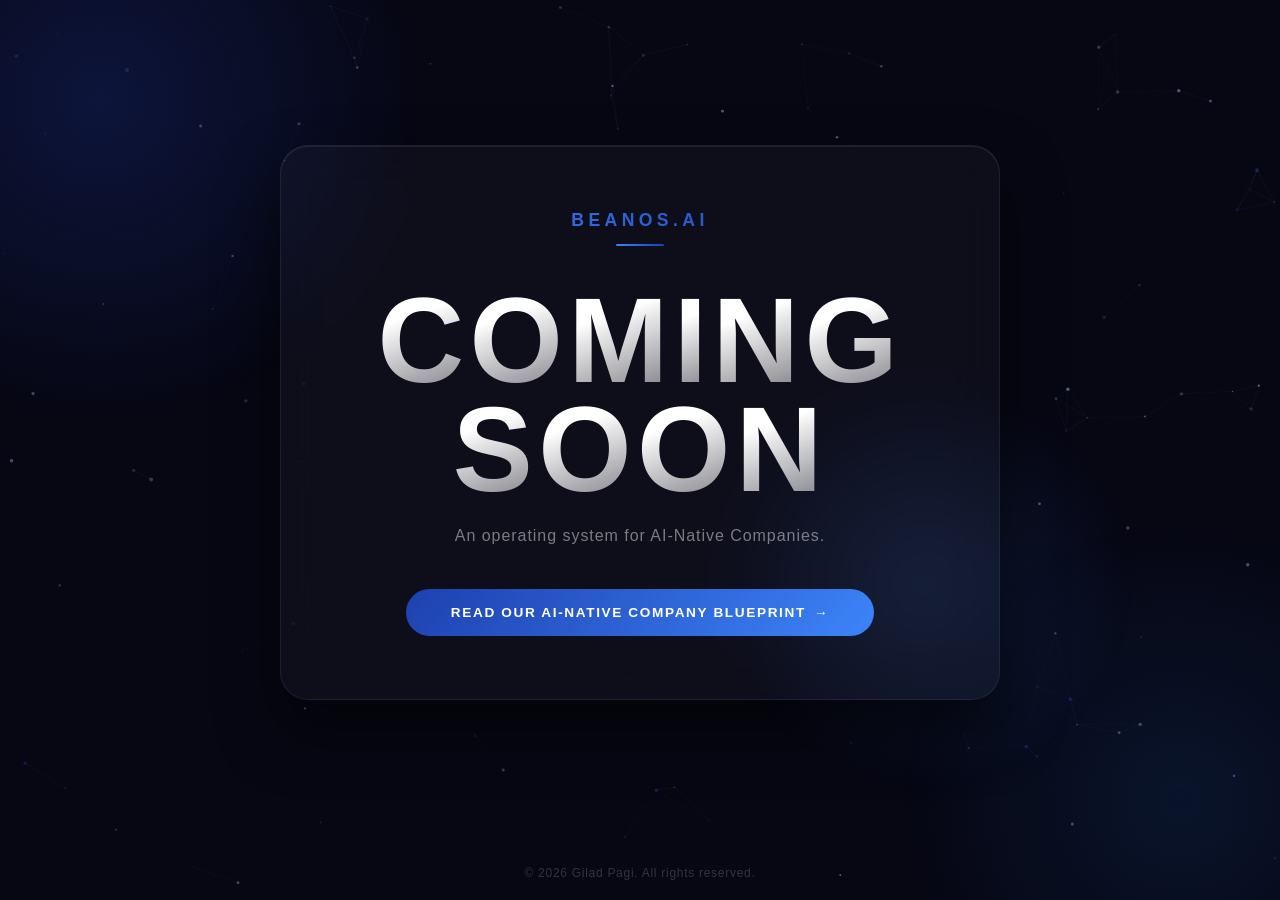
==== docs/index.html @ 56fc5c71 "Rebuild: coming soon landing + blueprint at /blueprint/ Co-Authored-By: Claude Opus 4.6 (1M context)" ====
<!DOCTYPE html>
<html lang="en">
<head>
    <meta charset="UTF-8">
    <meta name="viewport" content="width=device-width, initial-scale=1.0">
    <title>BeanOS.ai — Coming Soon</title>
    <meta name="description" content="BeanOS — an operating system for running a company on AI as the underlying infrastructure.">
    <meta name="author" content="Gilad Pagi">

    <!-- OpenGraph -->
    <meta property="og:title" content="BeanOS.ai — Coming Soon">
    <meta property="og:description" content="An operating system for running a company on AI as the underlying infrastructure.">
    <meta property="og:type" content="website">
    <meta property="og:url" content="https://beanos.ai">
    <meta property="og:site_name" content="BeanOS">

    <!-- Twitter Card -->
    <meta name="twitter:card" content="summary">
    <meta name="twitter:title" content="BeanOS.ai — Coming Soon">
    <meta name="twitter:description" content="An operating system for running a company on AI as the underlying infrastructure.">

    <!-- Security -->
    <meta http-equiv="Content-Security-Policy"
          content="default-src 'self'; script-src 'unsafe-inline'; style-src 'unsafe-inline' https://fonts.googleapis.com; font-src https://fonts.gstatic.com; img-src 'self' data:; connect-src 'none'; frame-ancestors 'none'; base-uri 'self'; form-action 'none';">
    <meta name="referrer" content="strict-origin-when-cross-origin">

    <!-- Fonts -->
    <link rel="preconnect" href="https://fonts.googleapis.com">
    <link rel="preconnect" href="https://fonts.gstatic.com" crossorigin>
    <link href="https://fonts.googleapis.com/css2?family=DM+Sans:wght@300;400;500;600;700&display=swap" rel="stylesheet">

    <style>
        *, *::before, *::after { margin: 0; padding: 0; box-sizing: border-box; }
        html, body { height: 100%; }

        body {
            font-family: 'DM Sans', -apple-system, BlinkMacSystemFont, 'Segoe UI', sans-serif;
            background: #070714;
            color: #fff;
            overflow-x: hidden;
            min-height: 100vh;
            display: flex;
            flex-direction: column;
        }

        #particles-canvas {
            position: fixed;
            inset: 0;
            z-index: 0;
            pointer-events: none;
        }

        .orb {
            position: fixed;
            border-radius: 50%;
            pointer-events: none;
            z-index: 1;
            will-change: transform;
            animation: orbFloat 14s ease-in-out infinite;
        }
        .orb-1 {
            width: 700px; height: 700px;
            background: radial-gradient(circle at center, rgba(30, 64, 175, 0.25), transparent 65%);
            top: -250px; left: -250px;
        }
        .orb-2 {
            width: 600px; height: 600px;
            background: radial-gradient(circle at center, rgba(15, 52, 96, 0.3), transparent 65%);
            bottom: -200px; right: -200px;
            animation-delay: -5s;
        }
        .orb-3 {
            width: 450px; height: 450px;
            background: radial-gradient(circle at center, rgba(59, 130, 246, 0.15), transparent 65%);
            top: 40%; right: 10%;
            animation-delay: -9s;
        }
        @keyframes orbFloat {
            0%, 100% { transform: translate(0, 0); }
            33% { transform: translate(25px, -30px); }
            66% { transform: translate(-20px, 20px); }
        }

        .main-wrapper {
            flex: 1;
            display: flex;
            align-items: center;
            justify-content: center;
            padding: 2rem 1.5rem;
            position: relative;
            z-index: 2;
        }

        .glass-card {
            background: rgba(255, 255, 255, 0.03);
            backdrop-filter: blur(24px);
            -webkit-backdrop-filter: blur(24px);
            border: 1px solid rgba(255, 255, 255, 0.07);
            border-radius: 28px;
            padding: 4rem 4.5rem;
            max-width: 720px;
            width: 100%;
            text-align: center;
            box-shadow: 0 30px 60px rgba(0, 0, 0, 0.6),
                        inset 0 1px 0 rgba(255, 255, 255, 0.08);
            animation: cardIn 0.9s cubic-bezier(0.22, 1, 0.36, 1) both;
        }
        @keyframes cardIn {
            from { opacity: 0; transform: translateY(40px) scale(0.96); }
            to   { opacity: 1; transform: translateY(0) scale(1); }
        }

        .brand { margin-bottom: 2.5rem; animation: fadeUp 0.7s ease-out 0.2s both; }
        .brand-name {
            font-size: 1.1rem;
            font-weight: 600;
            letter-spacing: 0.25em;
            text-transform: uppercase;
            background: linear-gradient(90deg, #3b82f6 0%, #1e40af 100%);
            -webkit-background-clip: text;
            -webkit-text-fill-color: transparent;
            background-clip: text;
        }
        .brand-line {
            width: 48px; height: 2px;
            background: linear-gradient(90deg, #3b82f6, #1e40af);
            margin: 0.8rem auto 0;
            border-radius: 2px;
        }

        .cs-heading {
            margin-bottom: 1.25rem;
            line-height: 0.9;
            perspective: 600px;
        }
        .cs-row { display: flex; justify-content: center; gap: 0.04em; }
        .cs-row + .cs-row { margin-top: 0.04em; }
        .cs-heading span {
            display: inline-block;
            font-size: clamp(4rem, 12vw, 7.5rem);
            font-weight: 700;
            letter-spacing: 0.04em;
            background: linear-gradient(160deg, #ffffff 30%, rgba(255, 255, 255, 0.45) 100%);
            -webkit-background-clip: text;
            -webkit-text-fill-color: transparent;
            background-clip: text;
            animation: letterIn 0.7s cubic-bezier(0.34, 1.56, 0.64, 1) calc(var(--i) * 60ms) both;
        }
        @keyframes letterIn {
            from { opacity: 0; transform: translateY(50px) rotateX(-25deg); }
            to   { opacity: 1; transform: translateY(0) rotateX(0); }
        }

        .tagline {
            font-size: 1rem;
            font-weight: 300;
            color: rgba(255, 255, 255, 0.45);
            letter-spacing: 0.06em;
            line-height: 1.6;
            margin-bottom: 2.5rem;
            animation: fadeUp 0.7s ease-out 0.85s both;
        }

        .cta-btn {
            display: inline-flex;
            align-items: center;
            gap: 0.5rem;
            padding: 1rem 2.8rem;
            font-family: inherit;
            font-size: 0.85rem;
            font-weight: 600;
            letter-spacing: 0.12em;
            text-transform: uppercase;
            color: #fff;
            text-decoration: none;
            border-radius: 50px;
            background: linear-gradient(135deg, #1e40af 0%, #3b82f6 50%, #1e40af 100%);
            background-size: 200% 100%;
            background-position: 0% 0%;
            transition: background-position 0.4s ease, transform 0.3s ease, box-shadow 0.3s ease;
            animation: fadeUp 0.7s ease-out 1.2s both;
        }
        .cta-btn:hover {
            background-position: 100% 0%;
            transform: translateY(-3px);
            box-shadow: 0 16px 40px rgba(30, 64, 175, 0.45);
        }
        .cta-btn .arrow {
            display: inline-block;
            transition: transform 0.3s ease;
        }
        .cta-btn:hover .arrow { transform: translateX(4px); }

        .secondary-links {
            margin-top: 1.5rem;
            animation: fadeUp 0.7s ease-out 1.5s both;
        }
        .secondary-links a {
            color: rgba(255, 255, 255, 0.35);
            text-decoration: none;
            font-size: 0.8rem;
            letter-spacing: 0.05em;
            transition: color 0.2s ease;
            margin: 0 0.75rem;
        }
        .secondary-links a:hover { color: rgba(255, 255, 255, 0.7); }

        .site-footer {
            position: relative; z-index: 2;
            text-align: center; padding: 1.25rem;
        }
        .site-footer p {
            font-size: 0.75rem;
            color: rgba(255, 255, 255, 0.18);
            letter-spacing: 0.06em;
        }

        @keyframes fadeUp {
            from { opacity: 0; transform: translateY(20px); }
            to   { opacity: 1; transform: translateY(0); }
        }

        @media (max-width: 640px) {
            .glass-card { padding: 3rem 1.75rem; }
        }
    </style>
</head>
<body>
    <canvas id="particles-canvas"></canvas>
    <div class="orb orb-1"></div>
    <div class="orb orb-2"></div>
    <div class="orb orb-3"></div>

    <main class="main-wrapper">
        <div class="glass-card">
            <div class="brand">
                <p class="brand-name">BeanOS.ai</p>
                <div class="brand-line"></div>
            </div>

            <div class="cs-heading" aria-label="Coming Soon">
                <div class="cs-row">
                    <span style="--i:1">C</span><span style="--i:2">O</span><span style="--i:3">M</span><span style="--i:4">I</span><span style="--i:5">N</span><span style="--i:6">G</span>
                </div>
                <div class="cs-row">
                    <span style="--i:7">S</span><span style="--i:8">O</span><span style="--i:9">O</span><span style="--i:10">N</span>
                </div>
            </div>

            <p class="tagline">An operating system for AI-Native Companies.</p>

            <a href="blueprint/" class="cta-btn">Read our AI-Native Company Blueprint <span class="arrow">&rarr;</span></a>
        </div>
    </main>

    <footer class="site-footer">
        <p>&copy; 2026 Gilad Pagi. All rights reserved.</p>
    </footer>

    <script>
        (function () {
            var canvas = document.getElementById('particles-canvas');
            var ctx = canvas.getContext('2d');
            var particles = [];
            var raf;
            function resize() { canvas.width = window.innerWidth; canvas.height = window.innerHeight; }
            function Particle() { this.init(); }
            Particle.prototype.init = function () {
                this.x = Math.random() * canvas.width;
                this.y = Math.random() * canvas.height;
                this.vx = (Math.random() - 0.5) * 0.5;
                this.vy = (Math.random() - 0.5) * 0.5;
                this.r = Math.random() * 1.5 + 0.5;
                this.alpha = Math.random() * 0.4 + 0.1;
                this.hue = Math.random() < 0.15 ? '30,64,175' : '160,190,255';
            };
            Particle.prototype.update = function () {
                this.x += this.vx; this.y += this.vy;
                if (this.x < 0 || this.x > canvas.width) this.vx *= -1;
                if (this.y < 0 || this.y > canvas.height) this.vy *= -1;
            };
            Particle.prototype.draw = function () {
                ctx.beginPath();
                ctx.arc(this.x, this.y, this.r, 0, Math.PI * 2);
                ctx.fillStyle = 'rgba(' + this.hue + ',' + this.alpha + ')';
                ctx.fill();
            };
            function initParticles() {
                resize();
                var count = Math.max(60, Math.min(130, Math.floor(canvas.width * canvas.height / 8000)));
                particles = [];
                for (var i = 0; i < count; i++) particles.push(new Particle());
            }
            function connectParticles() {
                var maxD = 110;
                for (var i = 0; i < particles.length; i++) {
                    for (var j = i + 1; j < particles.length; j++) {
                        var dx = particles[i].x - particles[j].x;
                        var dy = particles[i].y - particles[j].y;
                        var d = Math.sqrt(dx * dx + dy * dy);
                        if (d < maxD) {
                            ctx.beginPath();
                            ctx.moveTo(particles[i].x, particles[i].y);
                            ctx.lineTo(particles[j].x, particles[j].y);
                            ctx.strokeStyle = 'rgba(160,190,255,' + ((1 - d / maxD) * 0.12) + ')';
                            ctx.lineWidth = 0.5;
                            ctx.stroke();
                        }
                    }
                }
            }
            function loop() {
                ctx.clearRect(0, 0, canvas.width, canvas.height);
                for (var i = 0; i < particles.length; i++) { particles[i].update(); particles[i].draw(); }
                connectParticles();
                raf = requestAnimationFrame(loop);
            }
            window.addEventListener('resize', function () { cancelAnimationFrame(raf); initParticles(); loop(); });
            initParticles();
            loop();
        })();
    </script>
</body>
</html>
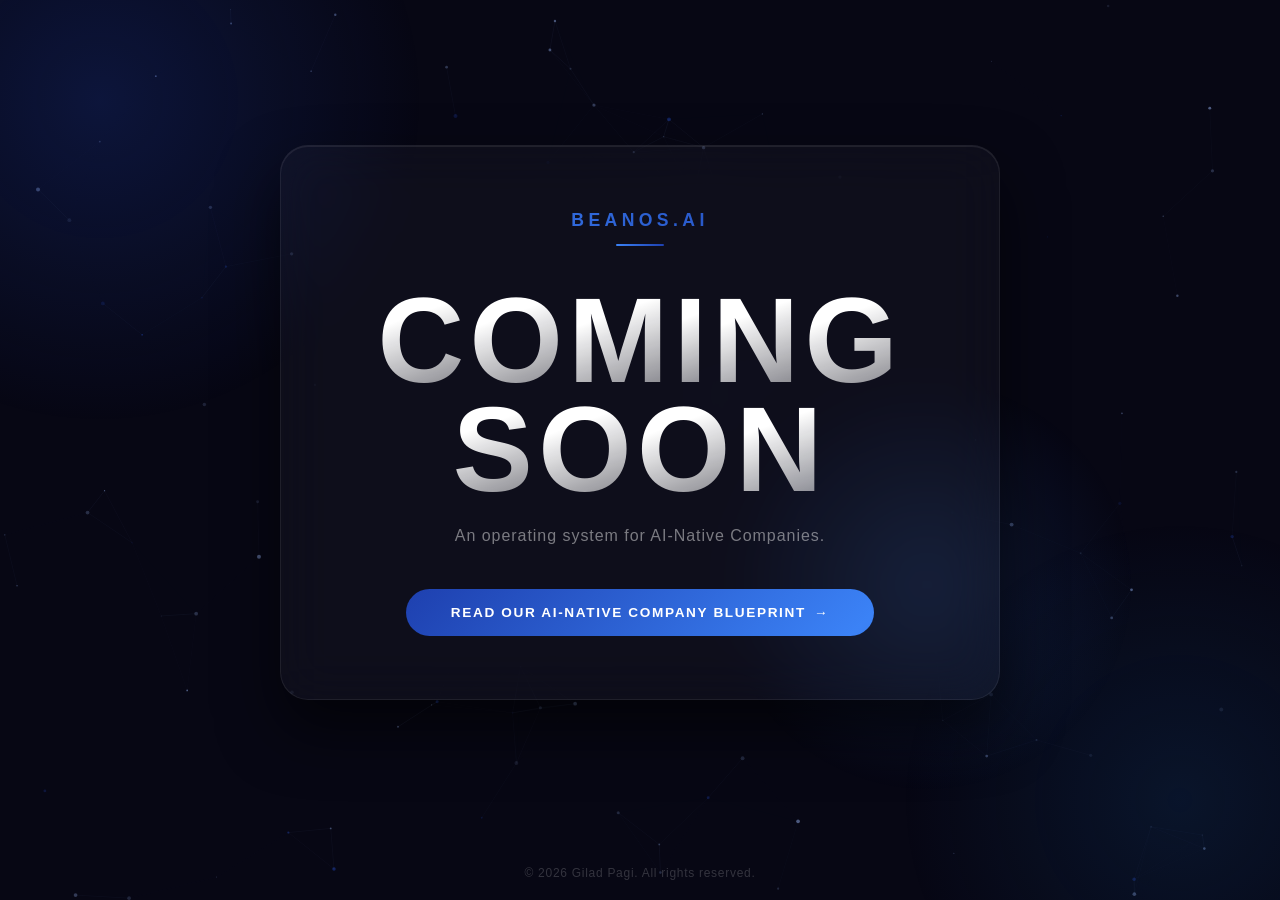
==== commit 0c436900: "Fix: BeanOS.AI branding on coming soon page" ====
--- a/docs/index.html
+++ b/docs/index.html
@@ -234,7 +234,7 @@
     <main class="main-wrapper">
         <div class="glass-card">
             <div class="brand">
-                <p class="brand-name">BeanOS.ai</p>
+                <p class="brand-name">BeanOS.AI</p>
                 <div class="brand-line"></div>
             </div>
 
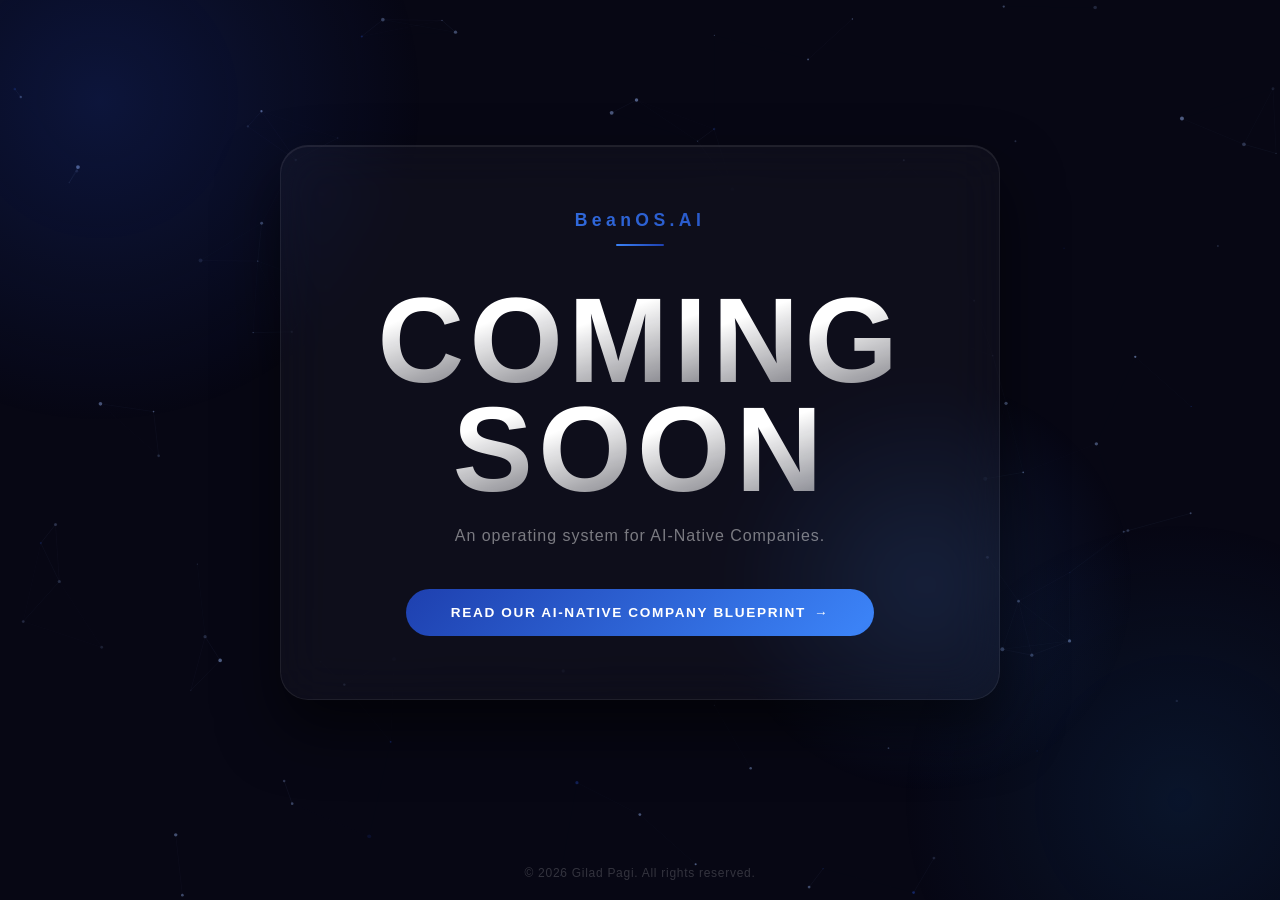
==== commit f298266a: "Fix: remove text-transform uppercase on brand name" ====
--- a/docs/index.html
+++ b/docs/index.html
@@ -115,7 +115,7 @@
             font-size: 1.1rem;
             font-weight: 600;
             letter-spacing: 0.25em;
-            text-transform: uppercase;
+            text-transform: none;
             background: linear-gradient(90deg, #3b82f6 0%, #1e40af 100%);
             -webkit-background-clip: text;
             -webkit-text-fill-color: transparent;
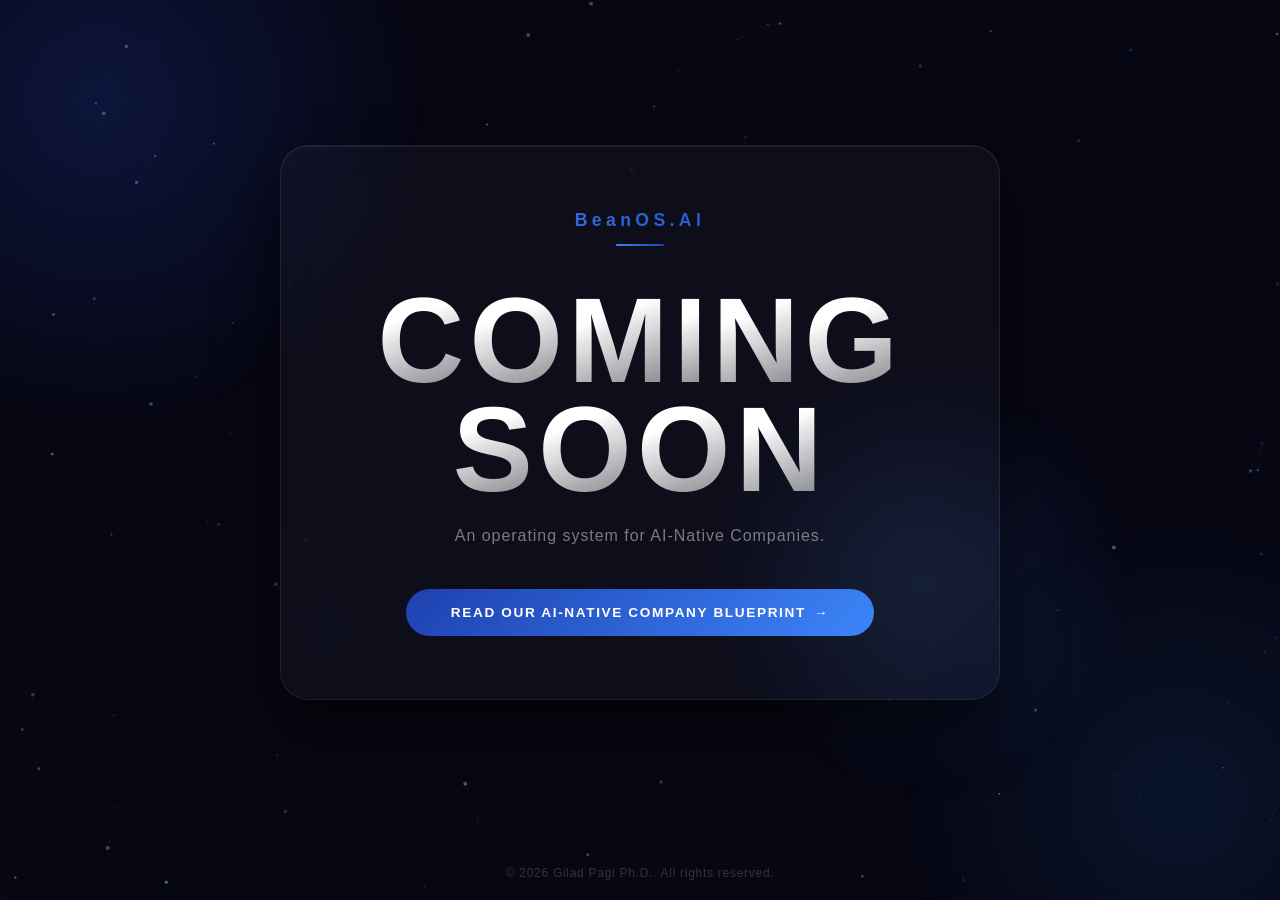
==== commit 434cbb04: "Update author name to Gilad Pagi Ph.D." ====
--- a/docs/index.html
+++ b/docs/index.html
@@ -5,7 +5,7 @@
     <meta name="viewport" content="width=device-width, initial-scale=1.0">
     <title>BeanOS.ai — Coming Soon</title>
     <meta name="description" content="BeanOS — an operating system for running a company on AI as the underlying infrastructure.">
-    <meta name="author" content="Gilad Pagi">
+    <meta name="author" content="Gilad Pagi Ph.D.">
 
     <!-- OpenGraph -->
     <meta property="og:title" content="BeanOS.ai — Coming Soon">
@@ -254,7 +254,7 @@
     </main>
 
     <footer class="site-footer">
-        <p>&copy; 2026 Gilad Pagi. All rights reserved.</p>
+        <p>&copy; 2026 Gilad Pagi Ph.D.. All rights reserved.</p>
     </footer>
 
     <script>
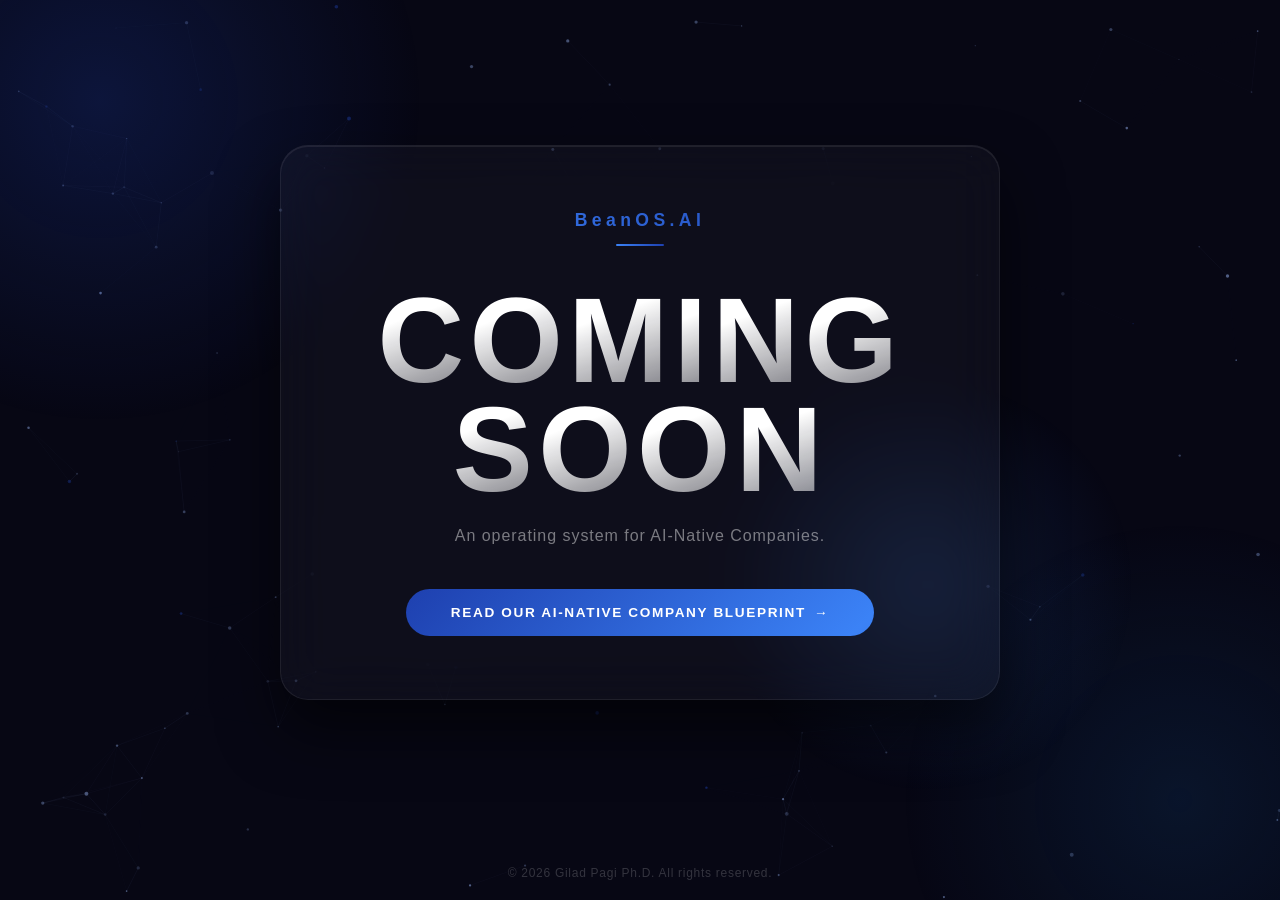
==== commit 540843ac: "Fix double period in Ph.D. copyright lines" ====
--- a/docs/index.html
+++ b/docs/index.html
@@ -254,7 +254,7 @@
     </main>
 
     <footer class="site-footer">
-        <p>&copy; 2026 Gilad Pagi Ph.D.. All rights reserved.</p>
+        <p>&copy; 2026 Gilad Pagi Ph.D. All rights reserved.</p>
     </footer>
 
     <script>
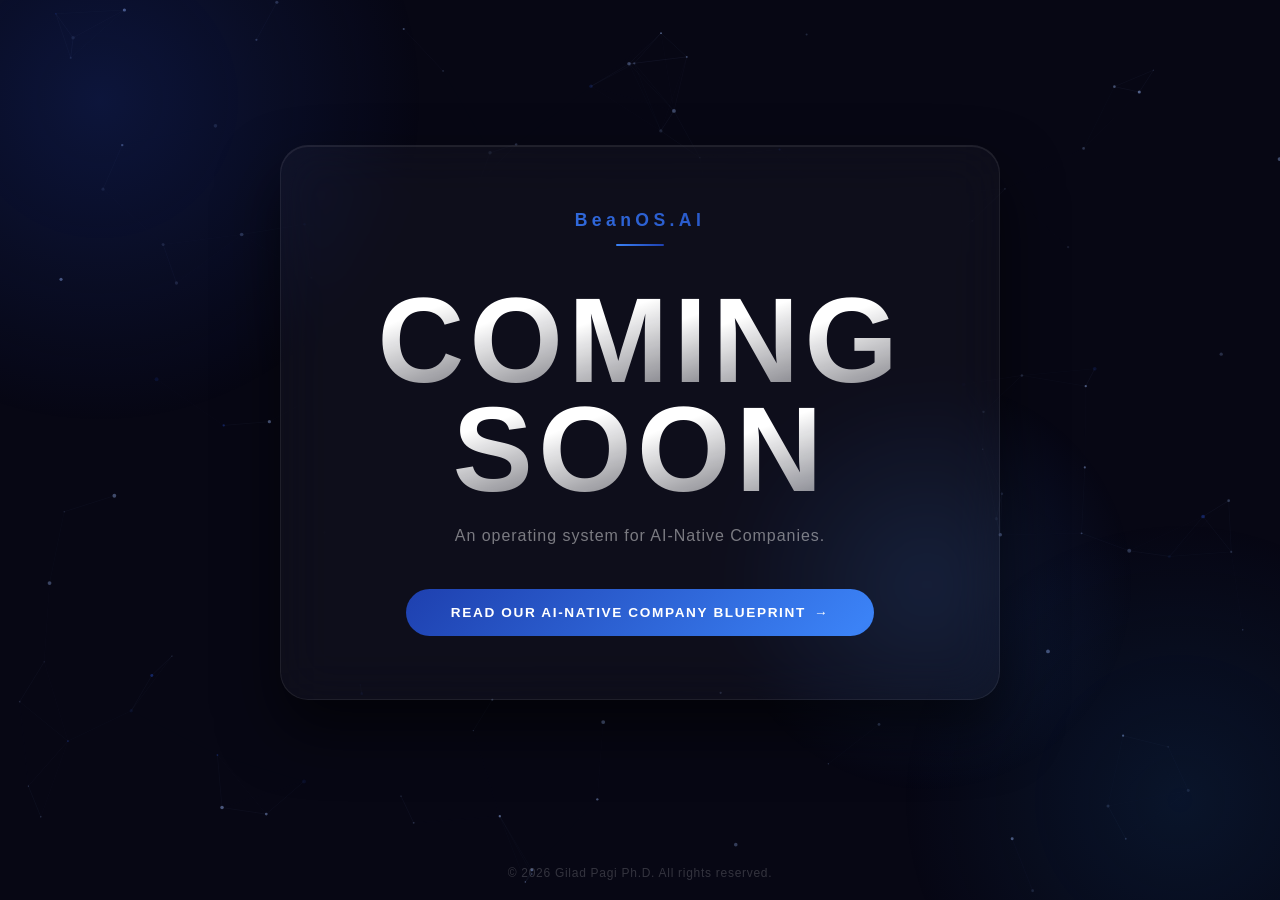
==== commit 6ca245dc: "Add Google Analytics (G-6V5Q1DW21X)" ====
--- a/docs/index.html
+++ b/docs/index.html
@@ -19,9 +19,18 @@
     <meta name="twitter:title" content="BeanOS.ai — Coming Soon">
     <meta name="twitter:description" content="An operating system for running a company on AI as the underlying infrastructure.">
 
+    <!-- Google Analytics -->
+    <script async src="https://www.googletagmanager.com/gtag/js?id=G-6V5Q1DW21X"></script>
+    <script>
+      window.dataLayer = window.dataLayer || [];
+      function gtag(){dataLayer.push(arguments);}
+      gtag('js', new Date());
+      gtag('config', 'G-6V5Q1DW21X');
+    </script>
+
     <!-- Security -->
     <meta http-equiv="Content-Security-Policy"
-          content="default-src 'self'; script-src 'unsafe-inline'; style-src 'unsafe-inline' https://fonts.googleapis.com; font-src https://fonts.gstatic.com; img-src 'self' data:; connect-src 'none'; frame-ancestors 'none'; base-uri 'self'; form-action 'none';">
+          content="default-src 'self'; script-src 'unsafe-inline' https://www.googletagmanager.com https://www.google-analytics.com; style-src 'unsafe-inline' https://fonts.googleapis.com; font-src https://fonts.gstatic.com; img-src 'self' data: https://www.google-analytics.com https://www.googletagmanager.com; connect-src https://www.google-analytics.com https://analytics.google.com https://*.google-analytics.com https://*.analytics.google.com https://www.googletagmanager.com; frame-ancestors 'none'; base-uri 'self'; form-action 'none';">
     <meta name="referrer" content="strict-origin-when-cross-origin">
 
     <!-- Fonts -->
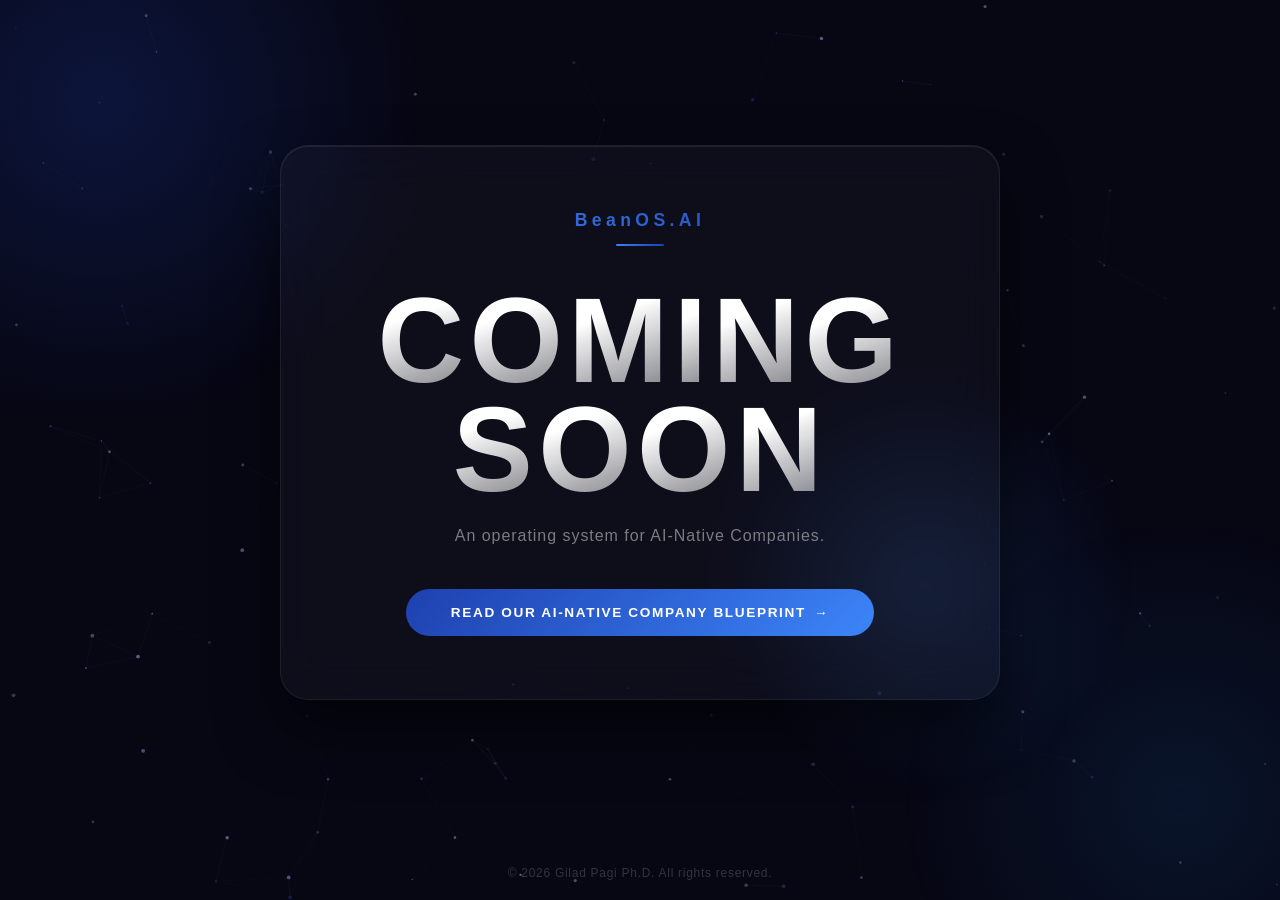
==== commit b6d7fa54: "Polish: review feedback fixes, favicon, robots.txt, sitemap, Future Improvements appendix" ====
--- a/docs/index.html
+++ b/docs/index.html
@@ -30,8 +30,10 @@
 
     <!-- Security -->
     <meta http-equiv="Content-Security-Policy"
-          content="default-src 'self'; script-src 'unsafe-inline' https://www.googletagmanager.com https://www.google-analytics.com; style-src 'unsafe-inline' https://fonts.googleapis.com; font-src https://fonts.gstatic.com; img-src 'self' data: https://www.google-analytics.com https://www.googletagmanager.com; connect-src https://www.google-analytics.com https://analytics.google.com https://*.google-analytics.com https://*.analytics.google.com https://www.googletagmanager.com; frame-ancestors 'none'; base-uri 'self'; form-action 'none';">
+          content="default-src 'self'; script-src 'unsafe-inline' https://www.googletagmanager.com https://www.google-analytics.com; style-src 'unsafe-inline' https://fonts.googleapis.com; font-src https://fonts.gstatic.com; img-src 'self' data: https://www.google-analytics.com https://www.googletagmanager.com; connect-src https://www.google-analytics.com https://analytics.google.com https://*.google-analytics.com https://*.analytics.google.com https://www.googletagmanager.com; frame-ancestors 'none'; base-uri 'self'; form-action 'none'; upgrade-insecure-requests;">
     <meta name="referrer" content="strict-origin-when-cross-origin">
+    <link rel="canonical" href="https://beanos.ai/">
+    <link rel="icon" type="image/svg+xml" href="favicon.svg">
 
     <!-- Fonts -->
     <link rel="preconnect" href="https://fonts.googleapis.com">
@@ -235,15 +237,15 @@
     </style>
 </head>
 <body>
-    <canvas id="particles-canvas"></canvas>
-    <div class="orb orb-1"></div>
-    <div class="orb orb-2"></div>
-    <div class="orb orb-3"></div>
+    <canvas id="particles-canvas" aria-hidden="true" role="presentation"></canvas>
+    <div class="orb orb-1" aria-hidden="true"></div>
+    <div class="orb orb-2" aria-hidden="true"></div>
+    <div class="orb orb-3" aria-hidden="true"></div>
 
     <main class="main-wrapper">
         <div class="glass-card">
             <div class="brand">
-                <p class="brand-name">BeanOS.AI</p>
+                <h1 class="brand-name">BeanOS.AI</h1>
                 <div class="brand-line"></div>
             </div>
 
@@ -268,6 +270,7 @@
 
     <script>
         (function () {
+            if (window.matchMedia('(prefers-reduced-motion: reduce)').matches) return;
             var canvas = document.getElementById('particles-canvas');
             var ctx = canvas.getContext('2d');
             var particles = [];
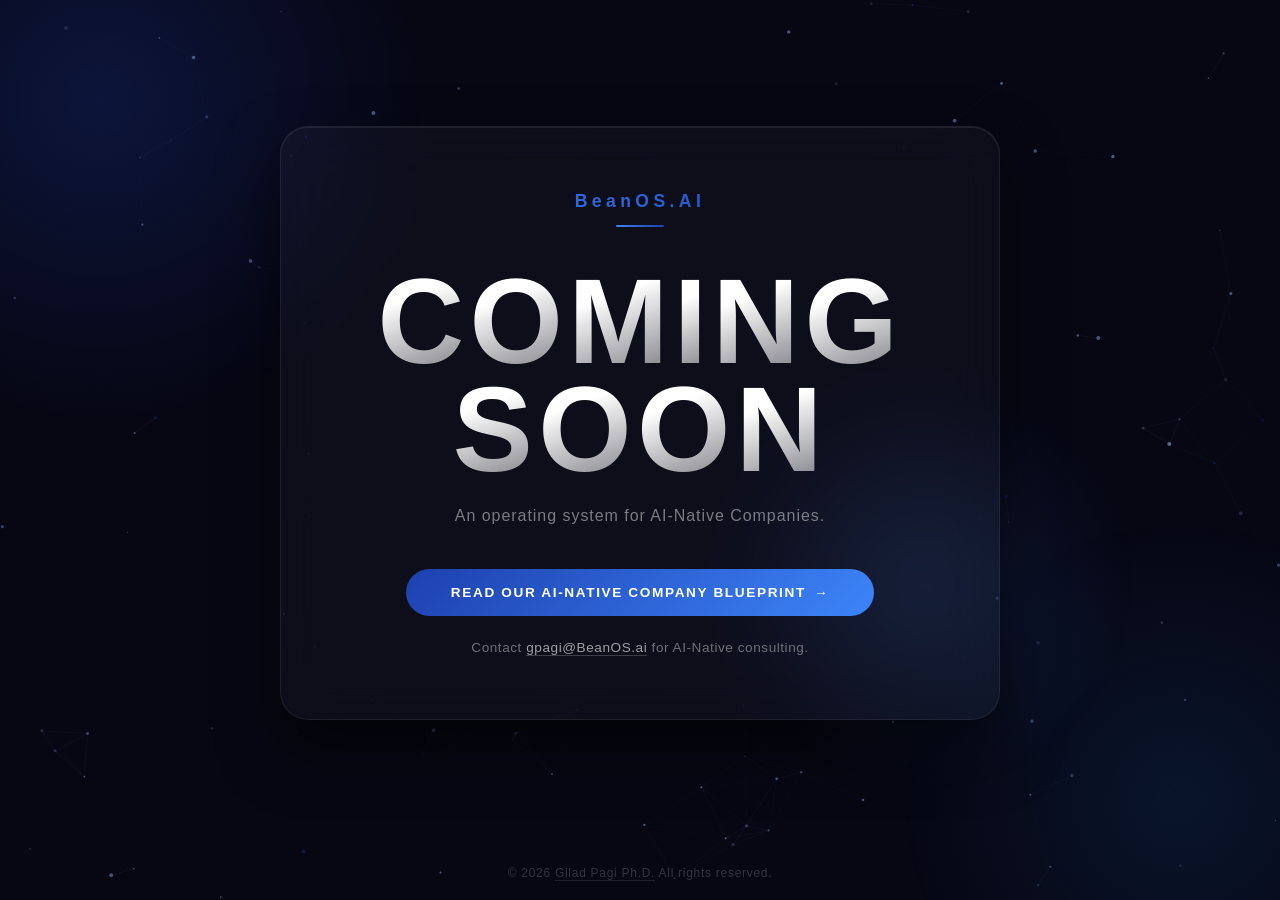
==== commit aa55cc19: "Add consulting contact and CV link Co-Authored-By: Claude Opus 4.6 (1M context) <noreply@anthropic.c" ====
--- a/docs/index.html
+++ b/docs/index.html
@@ -220,11 +220,33 @@
             position: relative; z-index: 2;
             text-align: center; padding: 1.25rem;
         }
+        .consulting-line {
+            margin-top: 1.5rem;
+            font-size: 0.85rem;
+            color: rgba(255, 255, 255, 0.4);
+            letter-spacing: 0.04em;
+            animation: fadeUp 0.7s ease-out 1.35s both;
+        }
+        .consulting-line a {
+            color: rgba(255, 255, 255, 0.6);
+            text-decoration: none;
+            border-bottom: 1px solid rgba(255, 255, 255, 0.2);
+            transition: color 0.2s ease, border-color 0.2s ease;
+        }
+        .consulting-line a:hover { color: #fff; border-color: rgba(255, 255, 255, 0.5); }
+
         .site-footer p {
             font-size: 0.75rem;
             color: rgba(255, 255, 255, 0.18);
             letter-spacing: 0.06em;
         }
+        .site-footer a {
+            color: inherit;
+            text-decoration: none;
+            border-bottom: 1px solid rgba(255, 255, 255, 0.1);
+            transition: color 0.2s ease;
+        }
+        .site-footer a:hover { color: rgba(255, 255, 255, 0.4); }
 
         @keyframes fadeUp {
             from { opacity: 0; transform: translateY(20px); }
@@ -261,11 +283,13 @@
             <p class="tagline">An operating system for AI-Native Companies.</p>
 
             <a href="blueprint/" class="cta-btn">Read our AI-Native Company Blueprint <span class="arrow">&rarr;</span></a>
+
+            <p class="consulting-line">Contact <a href="mailto:gpagi@beanos.ai">gpagi@BeanOS.ai</a> for AI-Native consulting.</p>
         </div>
     </main>
 
     <footer class="site-footer">
-        <p>&copy; 2026 Gilad Pagi Ph.D. All rights reserved.</p>
+        <p>&copy; 2026 <a href="https://gpgroupcompany.com/cv.html">Gilad Pagi Ph.D.</a> All rights reserved.</p>
     </footer>
 
     <script>
